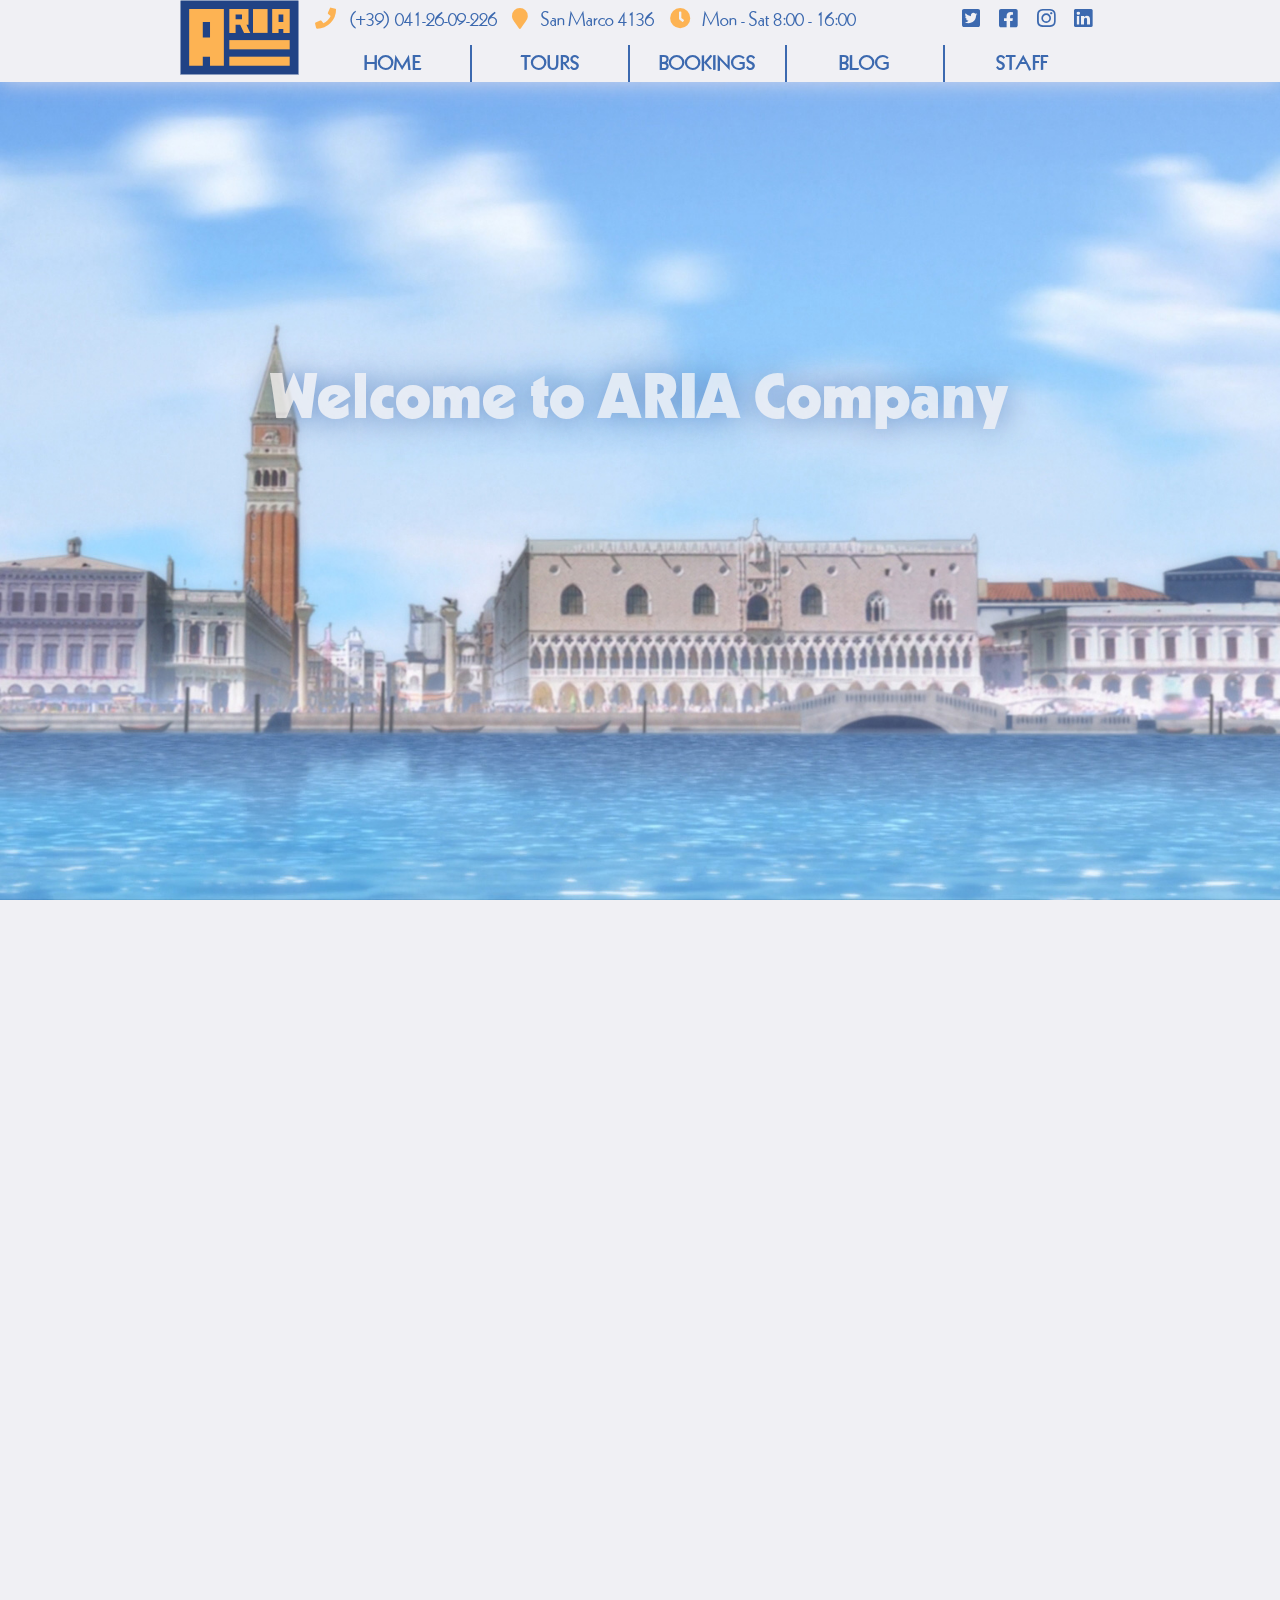
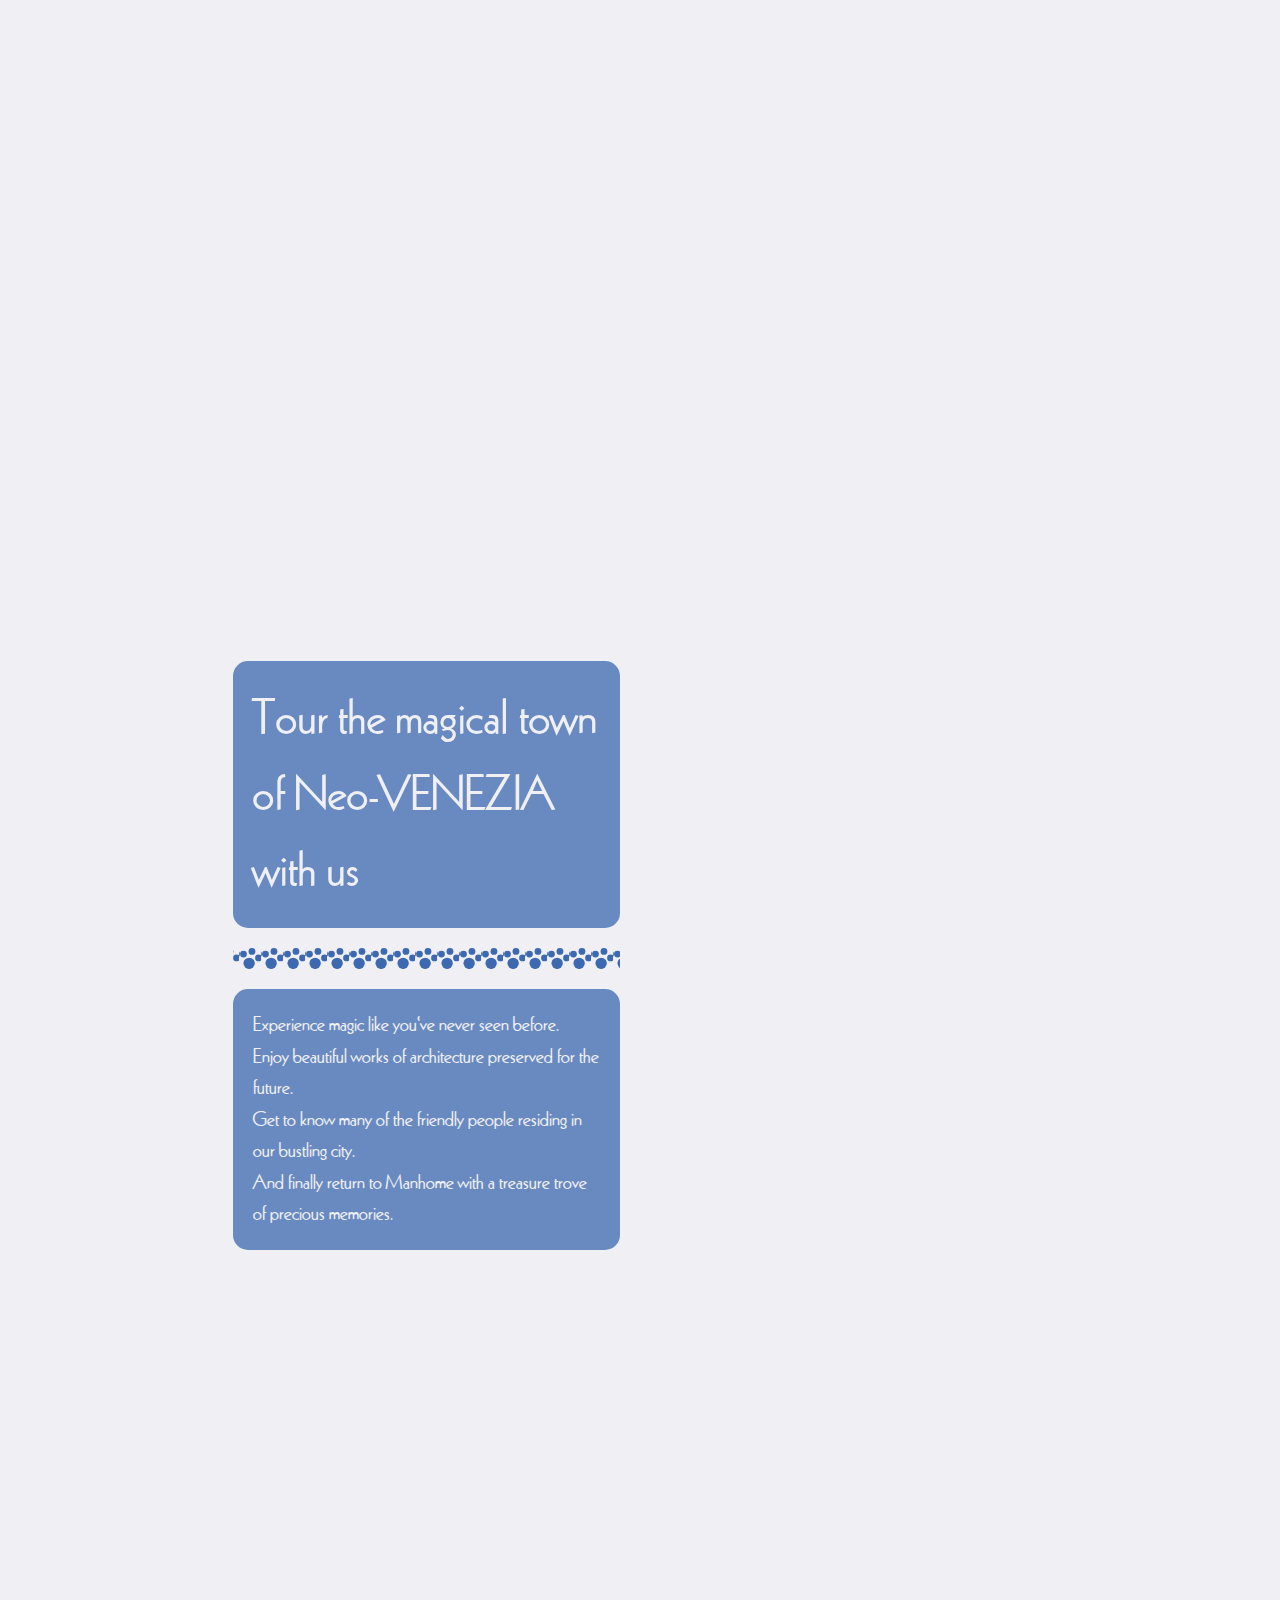
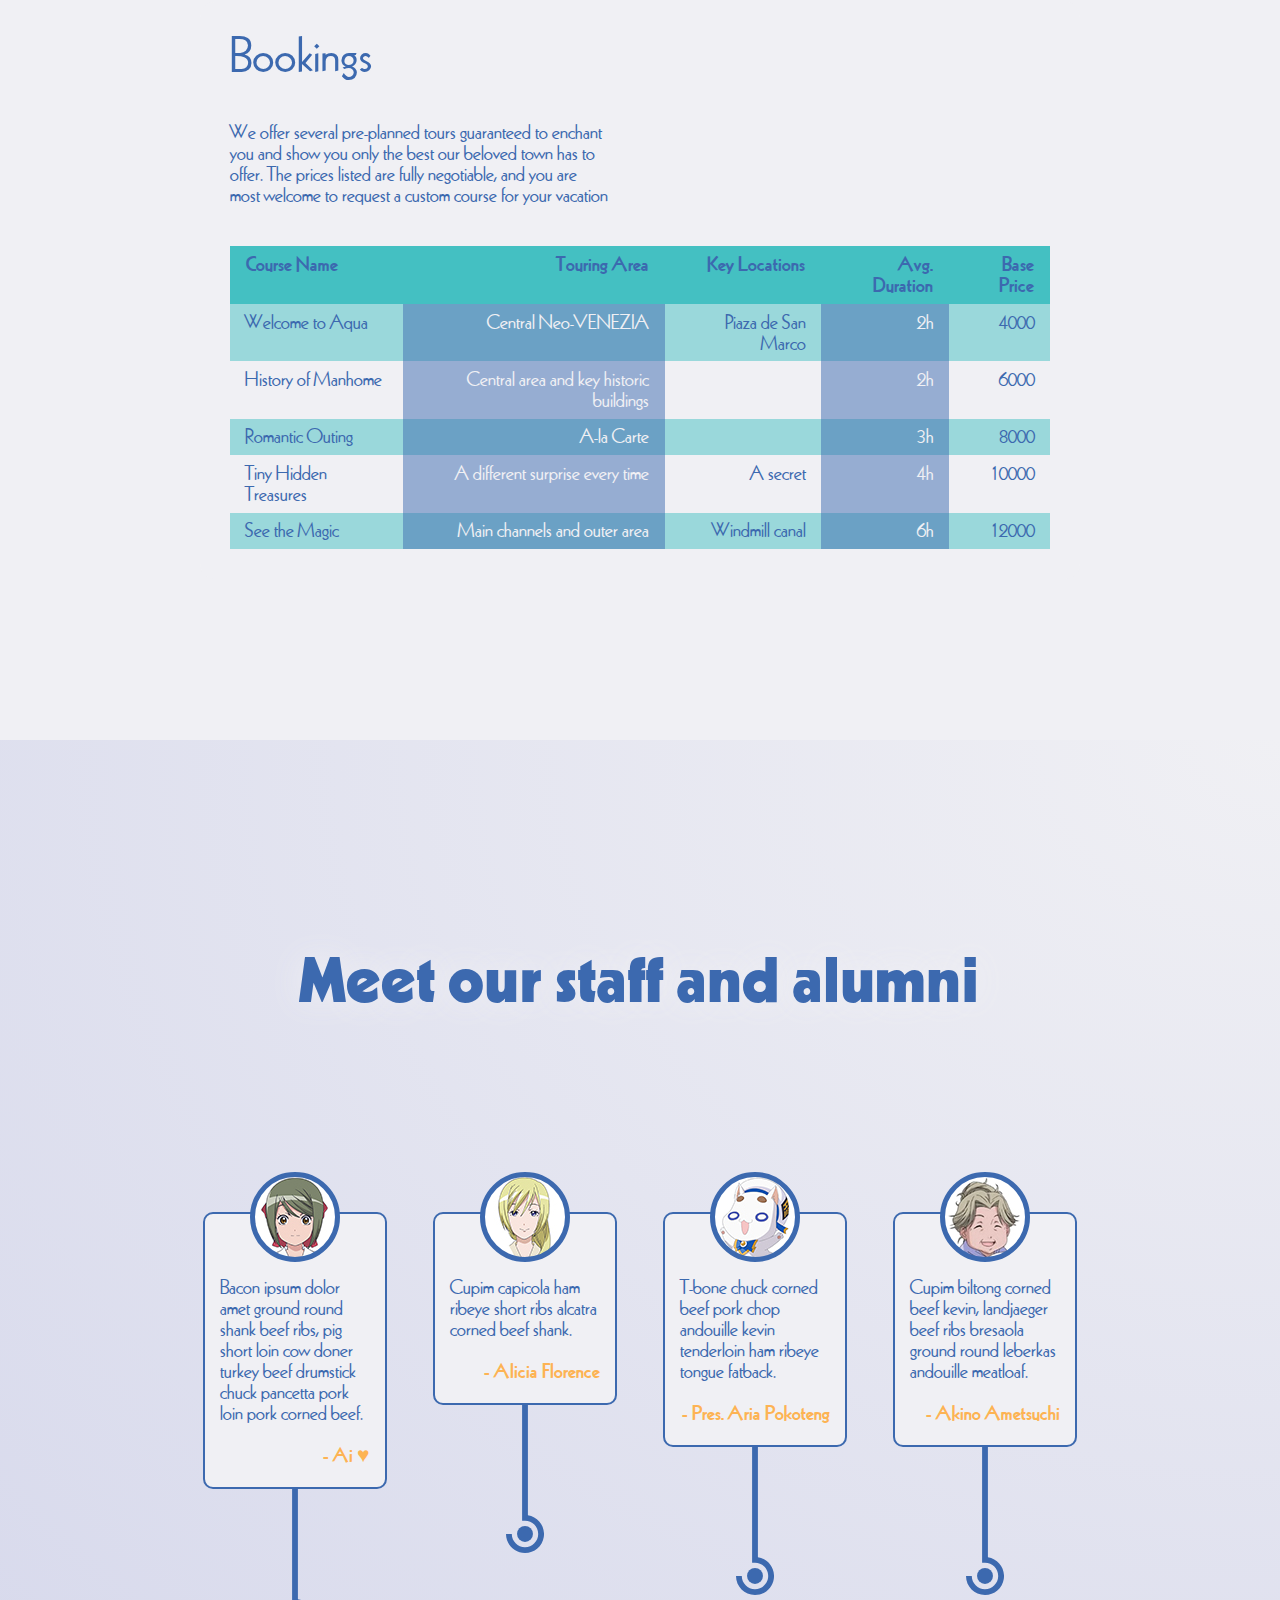
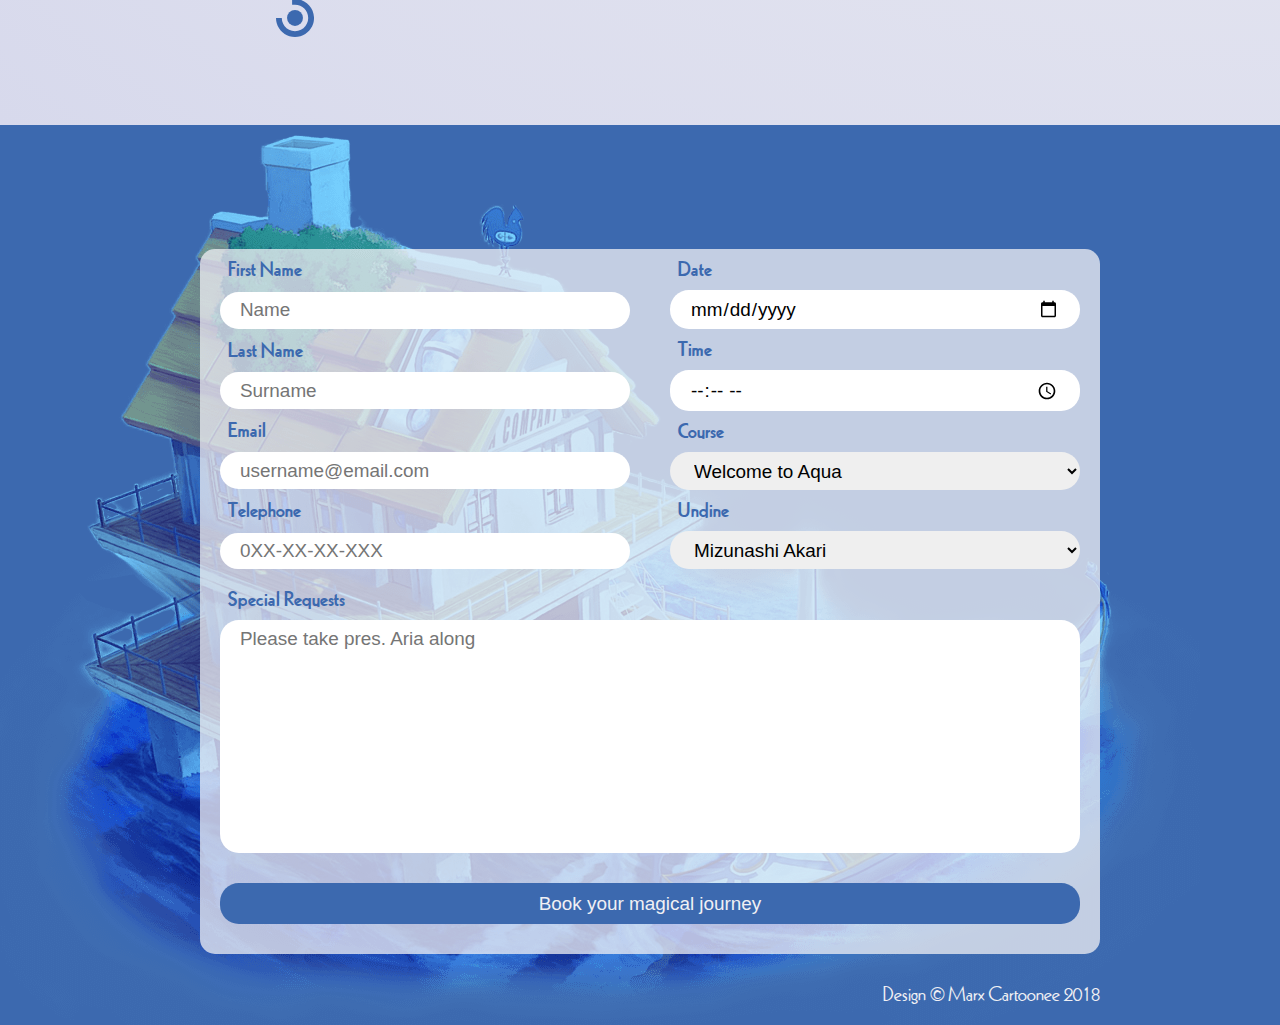
==== aria/index.html @ 09c6901d "Parcijalna implementacija domaceg na sajtu ARIA" ====
<!DOCTYPE html>
<html>
	<head>
		<meta charset="utf-8">
		<!-- IMPORTS -->
		<link rel="stylesheet" type="text/css" href="css/reset.css">
		<link rel="stylesheet" type="text/css" href="css/normalize.css">
		<link href="https://use.fontawesome.com/releases/v5.0.6/css/all.css" rel="stylesheet">
		<!-- END IMPORTS -->
		<link rel="stylesheet" type="text/css" href="css/style.css">
		<link rel="stylesheet" type="text/css" href="css/koch-original.css">
		<title>ARIA Company</title>
	</head>
	<body>
		<header>
			<div class="wrapper header-wrapper">
				<a href="#" class="logo"></a>
				<div class="wrapper nav-wrapper">
					<nav class="nav contact-nav">
						<ul>
							<li><a href="#"><i class="fas fa-phone"></i>(+39) 041-26-09-226</a></li>
							<li><a href="#"><i class="fas fa-map-marker"></i>San Marco 4136</a></li>
							<li><a href="#"><i class="fas fa-clock"></i>Mon - Sat 8:00 - 16:00</a></li>
						</ul>
					</nav>
					<ul class="socials">
						<li><a href="#"><i class="fab fa-twitter-square"></i></a></li>
						<li><a href="#"><i class="fab fa-facebook-square"></i></a></li>
						<li><a href="#"><i class="fab fa-instagram"></i></a></li>
						<li><a href="#"><i class="fab fa-linkedin"></i></a></li>
					</ul>
					<nav class="nav main-nav">
						<ul>
							<li><a href="#">Home</a></li>
							<li><a href="#">Tours</a></li>
							<li><a href="#">Bookings</a></li>
							<li><a href="#">Blog</a></li>
							<li><a href="#">Staff</a></li>
						</ul>
					</nav>
				</div>
			</div>
		</header>
		<section class="landing">
			<div class="wrapper">
				<h1>Welcome to ARIA Company</h1>
				<p></p>
			</div>
		</section>
		<section class="home">
			<div class="wrapper">
			</div>
		</section>
		<section class="tours">
			<div class="wrapper tours-wrapper">
				<h2 class="w w2">Tour the magical town of Neo-VENEZIA with us</h2>
				<hr class="w w2">
				<p class="w w2">Experience magic like you've never seen before.<br>Enjoy beautiful works of architecture preserved for the future.<br>Get to know many of the friendly people residing in our bustling city.<br>And finally return to Manhome with a treasure trove of precious memories.
			</div>
		</section>
		<!-- ZADATAK: TABELA -->
		<section class="bookings">
			<div class="wrapper bookings-wrapper">
				<div class="wrapper table-wrapper">
					<h2 class="w w1">Bookings</h2>
					<p class="w w2">
						We offer several pre-planned tours guaranteed to enchant you and show you only the best our beloved town has to offer. The prices listed are fully negotiable, and you are most welcome to request a custom course for your vacation
					</p>
					<table class="w w1">
						<thead>
							<tr>
								<th>
									Course Name
								</th>
								<th>
									Touring Area
								</th>
								<th>
									Key Locations
								</th>
								<th>
									Avg. Duration
								</th>
								<th>
									Base Price
								</th>
							</tr>
						</thead>
						<tbody>
							<tr>
								<td>
									Welcome to Aqua
								</td>
								<td>
									Central Neo-VENEZIA
								</td>
								<td>
									Piaza de San Marco
								</td>
								<td>
									2h
								</td>
								<td>
									4000
								</td>
							</tr>
							<tr>
								<td>
									History of Manhome
								</td>
								<td>
									Central area and key historic buildings
								</td>
								<td>
									
								</td>
								<td>
									2h
								</td>
								<td>
									6000
								</td>
							</tr>
							<tr>
								<td>
									Romantic Outing
								</td>
								<td>
									A-la Carte
								</td>
								<td>
									
								</td>
								<td>
									3h
								</td>
								<td>
									8000
								</td>
							</tr>
							<tr>
								<td>
									Tiny Hidden Treasures
								</td>
								<td>
									A different surprise every time
								</td>
								<td>
									A secret
								</td>
								<td>
									4h
								</td>
								<td>
									10000
								</td>
							</tr>
							<tr>
								<td>
									See the Magic
								</td>
								<td>
									Main channels and outer area
								</td>
								<td>
									Windmill canal
								</td>
								<td>
									6h
								</td>
								<td>
									12000
								</td>
							</tr>
						</tbody>
					</table>
				</div>
			</div>
		</section>
		<!-- END ZADATAK: TABELA -->
		<!-- ZADATAK: KRUG -->
		<section class="staff">
			<div class="wrapper staff-wrapper">
				<h1>Meet our staff and alumni</h1>
				<div class="staff">
					<div class="staffer" id="Ai-Chan"></div>
					<p>Bacon ipsum dolor amet ground round shank beef ribs, pig short loin cow doner turkey beef drumstick chuck pancetta pork loin pork corned beef.</p>
					<blockquote>- Ai ♥</blockquote>
				</div>
				<div class="staff">
					<div class="staffer" id="Alicia-San"></div>
					<p> Cupim capicola ham ribeye short ribs alcatra corned beef shank.</p>
					<blockquote>- Alicia Florence</blockquote>
				</div>
				<div class="staff">
					<div class="staffer" id="Pres-Aria"></div>
					<p>T-bone chuck corned beef pork chop andouille kevin tenderloin ham ribeye tongue fatback.</p>
					<blockquote>- Pres. Aria Pokoteng</blockquote>
				</div>
				<div class="staff">
					<div class="staffer" id="Grandma"></div>
					<p>Cupim biltong corned beef kevin, landjaeger beef ribs bresaola ground round leberkas andouille meatloaf.</p>
					<blockquote>- Akino Ametsuchi</blockquote>
				</div>
			</div>
		</section>
		<!-- END ZADATAK: KRUG -->
		<footer>
			<div class="wrapper footer-wrapper">
				<form class="w w1">
					<fieldset name="personal-info" class="info w w2">
						<label for="firstname">First Name</label>
						<input type="text" placeholder="Name" name="firstname" required>
						<label for="lastname">Last Name</label>
						<input type="text" placeholder="Surname" name="lastname" required>
						<label for="email">Email</label>
						<input type="email" placeholder="username@email.com" required>
						<label for="telephone">Telephone</label>
						<input type="tel" placeholder="0XX-XX-XX-XXX" name="telephone" required>
					</fieldset>

					<fieldset name="booking" class="booking w w2">
						<label for="date">Date</label>
						<input type="date" name="date" required>
						<label for="time">Time</label>
						<input type="time" name="time" required>
						<label for="course">Course</label>
						<select name="course">
							<option value="1">
								Welcome to Aqua
							</option>
							<option value="2">
								History of Manhome
							</option>
							<option value="3">
								Romantic Outing
							</option>
							<option value="4">
								Tiny Hidden Treasures
							</option>
							<option value="5">
								See the Magic
							</option>
						</select>
						<label for="undine">Undine</label>
						<select name="undine">
							<option value="prima-Akari">
								Mizunashi Akari
							</option>
							<option value="single-Ai">
								Ai
							</option>
						</select>
					</fieldset>

					<fieldset name="special-requests" class="special w w1">
						<label for="special-requests">Special Requests</label>
						<textarea name="special-requests" rows="10" placeholder="Please take pres. Aria along"></textarea>
					</fieldset>

					<fieldset name="submit" class="w w1">
						<input type="submit" value="Book your magical journey">
					</fieldset>
				</form>
				<span class="w w1">Design &copy; Marx Cartoonee 2018</span>
			</div>
		</footer>
	</body>
</html>
---- aria/css/style.css ----
/* Main colors #3C69AF #FDB353 */
/* Background colors #F0F0F4 #D7D9EC */
/* Additional colors #44C0C2 */

/* Globals */
html{
	min-height: 100%;
}

body {
	color: #3C69AF;
	background-color: #F0F0F4;
	font-family: 'Koch Original', sans-serif;
	font-weight: normal;
	font-size: 21px;
	height: 100%;
}

a {
	text-decoration: none;
	color: inherit;
}

a:hover {
	color: #FDB353;
}

h1, h2, h3 {
	display: block;
	font-family: 'Koch Original', sans-serif;
}

h1 {
	font-size: 3em;
	font-weight: 900;
	text-shadow: 0 0 1ex #F0F0F4;
}

h2 {
	font-size: 2.4em;
}

p {
	margin: 2em 0;
}

section {
	display: flex;
	align-items: center;
	height: 100vh;
	padding-top: 11ex;
	background-position: center center;
	background-repeat: no-repeat;
	background-attachment: fixed;
	background-size: cover;
}

.wrapper {
	box-sizing: border-box;
	max-width: 960px;
	margin: 0 auto;
	padding: 0 20px;
	display: flex;
	flex-wrap: wrap;
}
/* End Globals */

/* Grid */
.w {
	box-sizing: border-box;
	margin: 0 20px;
}

.w1 {
	width: calc(100% - 20px);
}

.w2 {
	width: calc(50% - 40px);
}
/* End Grid */

/* Header */
header {
	position: fixed;
	top: 0;
	width: 100%;
	background-color: #F0F0F4;
	box-shadow: 0 0 1em #D7D9EC;
	z-index: 3;
}

.header-wrapper {
	flex-wrap: nowrap;
}

.header-wrapper a.logo {
	display: block;
	width: 17%;
	margin-right: 2ex;
	background: url(../img/SVG/aria-logo.svg) 0 0 no-repeat;
	background-size: contain;
}

/*.header-wrapper a.logo img {
	height: 100%;
	width: auto;
}*/

/* Nav */
.nav-wrapper {
	align-items: flex-end;
	padding: 0;
}

.nav ul {
	display: flex;
	justify-content: space-between;
}

.nav ul li, ul.socials li {
	display: inline-block;
}

/* Contacts */
.contact-nav, .socials {
	margin-top: 1ex;
	font-size: 21px;
}

.contact-nav ul li {
	margin-right: 2ex;
}

.contact-nav ul li i {
	margin-right: 1ex;
	color: #FDB353;
}

.contact-nav ul li a {
	transition: color .2s;
}
/* Contacts */

/* Socials */
.socials {
	flex-grow: 2;
	text-align: right;
}

.socials li a {
	padding: 0 1ex;
	transition: color .2s;
}

.socials li a:hover {
	color: #FDB353;
}
/* End Socials */

/* Main Nav */
.main-nav {
	flex-basis: 100%;
	margin-top: 2ex;
}

.main-nav ul li {
	flex-basis: 20%;
	font-size: 21px;
	font-weight: bold;
	text-transform: uppercase;
	flex-basis: 20%;
	display: flex;
	align-items: center;
}

.main-nav ul li:not(:last-of-type) {
	border-right: 2px solid #3C69AF;
}

.main-nav ul li a {
	padding: 1ex 0;
	flex-basis: 100%;
	text-align: center;
	transition: letter-spacing .4s, background-color .4s;
}

.main-nav ul li a:hover {
	color: #3C69AF;
	background-color: #D7D9EC;
	letter-spacing: .25ex;
}
/* End Main Nav */
/* End Nav */
/* End Header */


/* Home/Landing */
section.landing, section.home {
	background-image: url('../img/neo-venezia-1.jpg');
}

section.home{
	background-image: url('../img/akari-3.png'), url('../img/neo-venezia-1.jpg');;
	background-size: auto 90%, cover;
	background-position: bottom right, center center;
}

section.landing h1 {
	margin-bottom: 5em;
	color: #F0F0F4;
	text-shadow: 0 0 1ex #3C69AF;
	opacity: .75;
}
/* End Home/Landing */

/* Tours */
section.tours {
	background-image: url('../img/akari-1.png'), url('../img/neo-venezia-2.jpg');
	background-size: auto 90%, cover;
	background-position: bottom right, center center;
}

.tours-wrapper {
	flex-direction: column;
}

section.tours h2, section.tours p {
	color: #F0F0F4;
	padding: 20px;
	background-color: #3C69AF;
	line-height: 1.5em;
	border-radius: 15px;
	opacity: 0.75;
}

section.tours h2 {
	margin-top: 2em;
}

section.tours hr {
	height: 1em;
	display: block;
	margin-top: 20px;
	margin-bottom: 20px;
	padding: 0 20px;
	border: none;
	background: url(../img/SVG/bullet.svg) center center repeat-x;
	background-size: contain;
}
/* End Tours */

/* Bookings */
section.bookings {
	background-image: url('../img/neo-venezia-3.jpg')
}

/* Zadatak: Tabela */
.table-wrapper {
	position: relative;
	margin: 0 20px;
}

.table-wrapper::before {
	content: '';
	width: 100%;
	max-width: 960px;
	height: 100%;
	padding: 10px 0;
	position: absolute;
	top: -10px;
	left: 0;
	background-color: #F0F0F4;
	border-radius: 15px;
	opacity: .75;
}

.table-wrapper h2, .table-wrapper table , .table-wrapper p{
	z-index: 2;
	text-align: left;
	margin: 20px 10px;
}

.table-wrapper table tr {
	position: relative;
	background-color: #F0F0F4;
}

.table-wrapper table thead tr {
	background-color: #44C0C2;
}

.table-wrapper table tr th {
	font-weight: bold;
}

.table-wrapper table tbody {
	background-color: #F0F0F4;
}

.table-wrapper table tbody tr:nth-child(odd) {
	background-color: rgba(68, 192, 194, 0.5);
}

.table-wrapper table tr th, .table-wrapper table tr td {
	text-align: left;
	padding: 1ex 2ex;
}

.table-wrapper table tbody tr td:not(:first-child), .table-wrapper table thead tr th:not(:first-child) {
	text-align: right;
}

.table-wrapper table tbody tr th:nth-child(even), .table-wrapper table tr td:nth-child(even) {
	background-color: rgba(60, 105, 175, 0.5);
	color: #F0F0F4;
}
/* End Zadatak: Tabela */
/* End Bookings */

/* Staff */
section.staff {
	background-image: radial-gradient(ellipse farthest-corner at top right, #F0F0F4, #D7D9EC);
	background-attachment: scroll;
	background-position: 0 0;
	background-size: contain;
	background-repeat: no-repeat;
	overflow: hidden;
}

/* Zadatak: Krug */
.staff-wrapper {
	height: 100%;
	justify-content: space-around;
	align-items: baseline;
}

.staff-wrapper h1 {
	flex-basis: 100%;
	text-align: center;
	margin-top: 2em;
	position: relative;
}

.staff-wrapper h1::before, .staff-wrapper h1::after {
	content: '';
	display: block;
	position: absolute;
	width: 200vw;
	height: 100px;
	left: -100vw;
	background: url(../img/stripes.png) 0 0 repeat-x;
	background-size: contain;
}

.staff-wrapper h1::before {
	top: -1.75em;
}

.staff-wrapper h1::after {
	bottom: -1.75em;
}

.staff-wrapper .staff{
	flex-basis: 20%;
	box-sizing: border-box;
	padding: 3em 2ex 1em;
	background-color: #F0F0F4;
	border: 2px solid #3C69AF;
	border-radius: 10px;
	position: relative;
	top: -40px;
}

.staff-wrapper .staff::before {
	content: '';
	display: block;
	background: url(../img/SVG/symbol.svg) center center no-repeat;
	position: absolute;
	height: 150px;
	width: 50px;
	left: 0;
	right: 0;
	bottom: -150px;
	margin: 0 auto;
}

.staff-wrapper .staff p {
	margin: 0;
}

.staff-wrapper .staff .staffer {
	width: 80px;
	height: 80px;
	border: 5px solid #3C69AF;
	border-radius: 50%;
	background-color: #3C69AF;
	background-position: center middle;
	background-repeat: no-repeat;
	margin: 0 auto;
	position: absolute;
	top: -42.5px;
	right: 0;
	left: 0;
	transition: border-radius .2s;
}

.staff-wrapper .staff .staffer#Ai-Chan{
	background-image: url(../img/commenter-1.jpg)
}

.staff-wrapper .staff .staffer#Alicia-San{
	background-image: url(../img/commenter-2.jpg)
}

.staff-wrapper .staff .staffer#Pres-Aria{
	background-image: url(../img/commenter-3.jpg)
}

.staff-wrapper .staff .staffer#Grandma{
	background-image: url(../img/commenter-4.jpg)
}

.staff-wrapper .staff .staffer:hover {
	border-radius: 15%;
}

.staff-wrapper .staff blockquote {
	text-align: right;
	font-weight: bold;
	color: #FDB353;
	margin-top: 1em;
}
/* End Zadatak: Krug */
/* End Staff */

footer {
	height: 100vh;
	background: #3C69AF url(../img/aria-company.png) left center no-repeat;
	position: relative;
	background-blend-mode: overlay;
	overflow: hidden;
}

.footer-wrapper {
	height: 100%;
	justify-content: flex-end;
	flex-direction: column;
	align-items: center;
}

.footer-wrapper form {
	position: relative;
	display: flex;
	flex-direction: row;
	flex-wrap: wrap;
	justify-content: space-between;
	box-sizing: border-box;
}

.footer-wrapper form::before {
	content: '';
	width: 100%;
	max-width: 960px;
	height: 100%;
	padding: 10px 0;
	position: absolute;
	top: -10px;
	left: 0;
	background-color: #F0F0F4;
	border-radius: 15px;
	opacity: .75;
}

.footer-wrapper form fieldset {
	display: flex;
	flex-direction: column;
	justify-content: space-between;
	padding: 0;
	margin-bottom: 10px;
	z-index: 1;
}

.footer-wrapper form label {
	font-weight: bold;
	text-indent: 1ex;
}

.footer-wrapper form input, .footer-wrapper form select, .footer-wrapper form textarea {;
	margin-top: 10px;
	margin-bottom: 10px;
	padding: .4em 2ex;
	border: none;
	border-radius: 1em;
	font-family: Arial, sans-serif;
	font-size: .9em;
	resize: none;
}

.footer-wrapper form input[type="submit"] {
	color: #F0F0F4;
	background-color: #3C69AF;
	padding: 1ex 0;
	transition: letter-spacing .4s;
}

.footer-wrapper form input[type="submit"]:hover {
	letter-spacing: .25ex;
	cursor: pointer;
}

.footer-wrapper span {
	color: #F0F0F4;
	margin: 40px 0 20px;
	text-align: right;
}
---- aria/css/koch-original.css ----
@font-face {
	font-family: 'Koch Original';
	src: url(../res/KochOriginal-Regular.ttf);
	font-weight: normal;
}

@font-face {
	font-family: 'Koch Original';
	src: url(../res/KochOriginal-Bold.ttf);
	font-weight: bold;
}

@font-face {
	font-family: 'Koch Original';
	src: url(../res/KochOriginalLight-Regular.ttf);
	font-weight: 100;
}

@font-face {
	font-family: 'Koch Original';
	src: url(../res/KochOriginalHeavy-Regular.ttf);
	font-weight: 900;
}

@font-face {
	font-family: 'Koch Original Condensed';
	src: url(../res/KochOriginalCond-Regular.ttf);
	font-weight: normal;
}

@font-face {
	font-family: 'Koch Original Condensed';
	src: url(../res/KochOriginalCond-Bold.ttf);
	font-weight: bold;
}

@font-face {
	font-family: 'Koch Modern';
	src: url(../res/KochModern-Regular.ttf);
	font-weight: normal;
}

@font-face {
	font-family: 'Koch Modern';
	src: url(../res/KochModern-Bold.ttf);
	font-weight: bold;
}
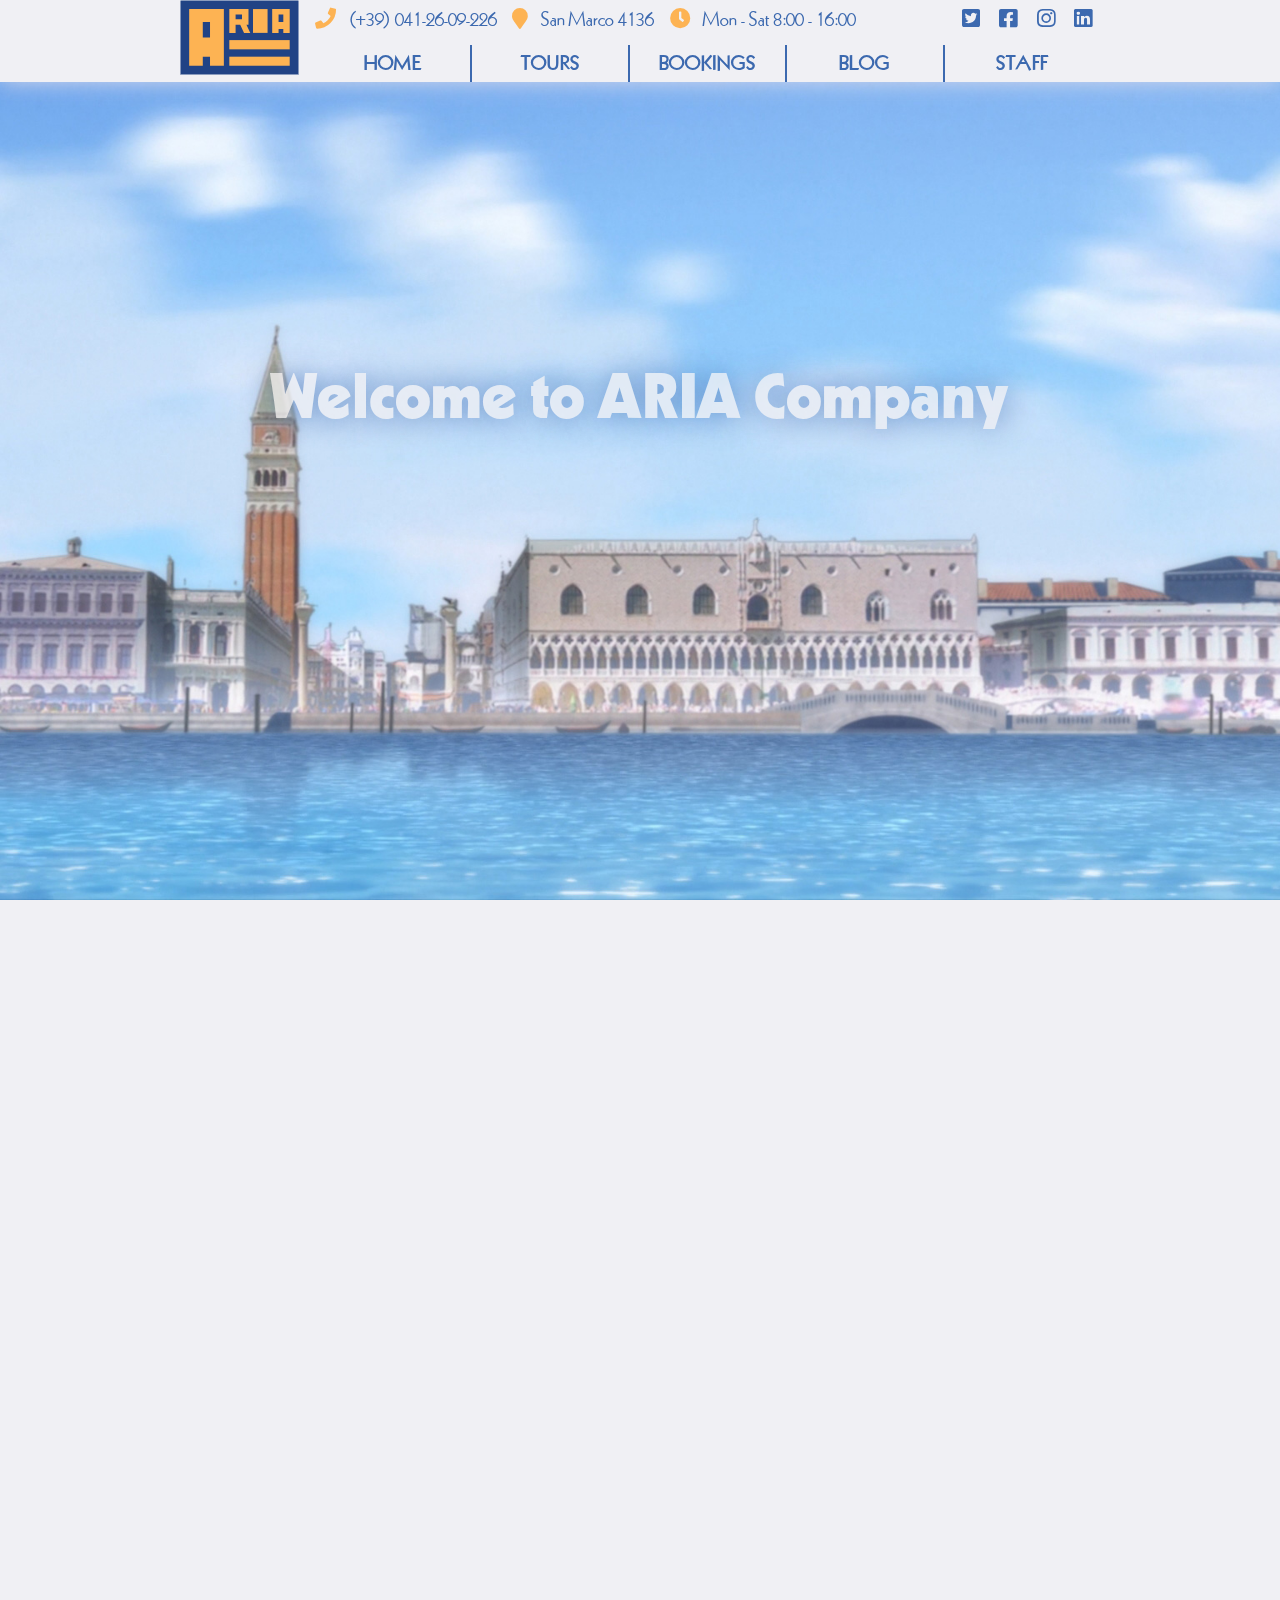
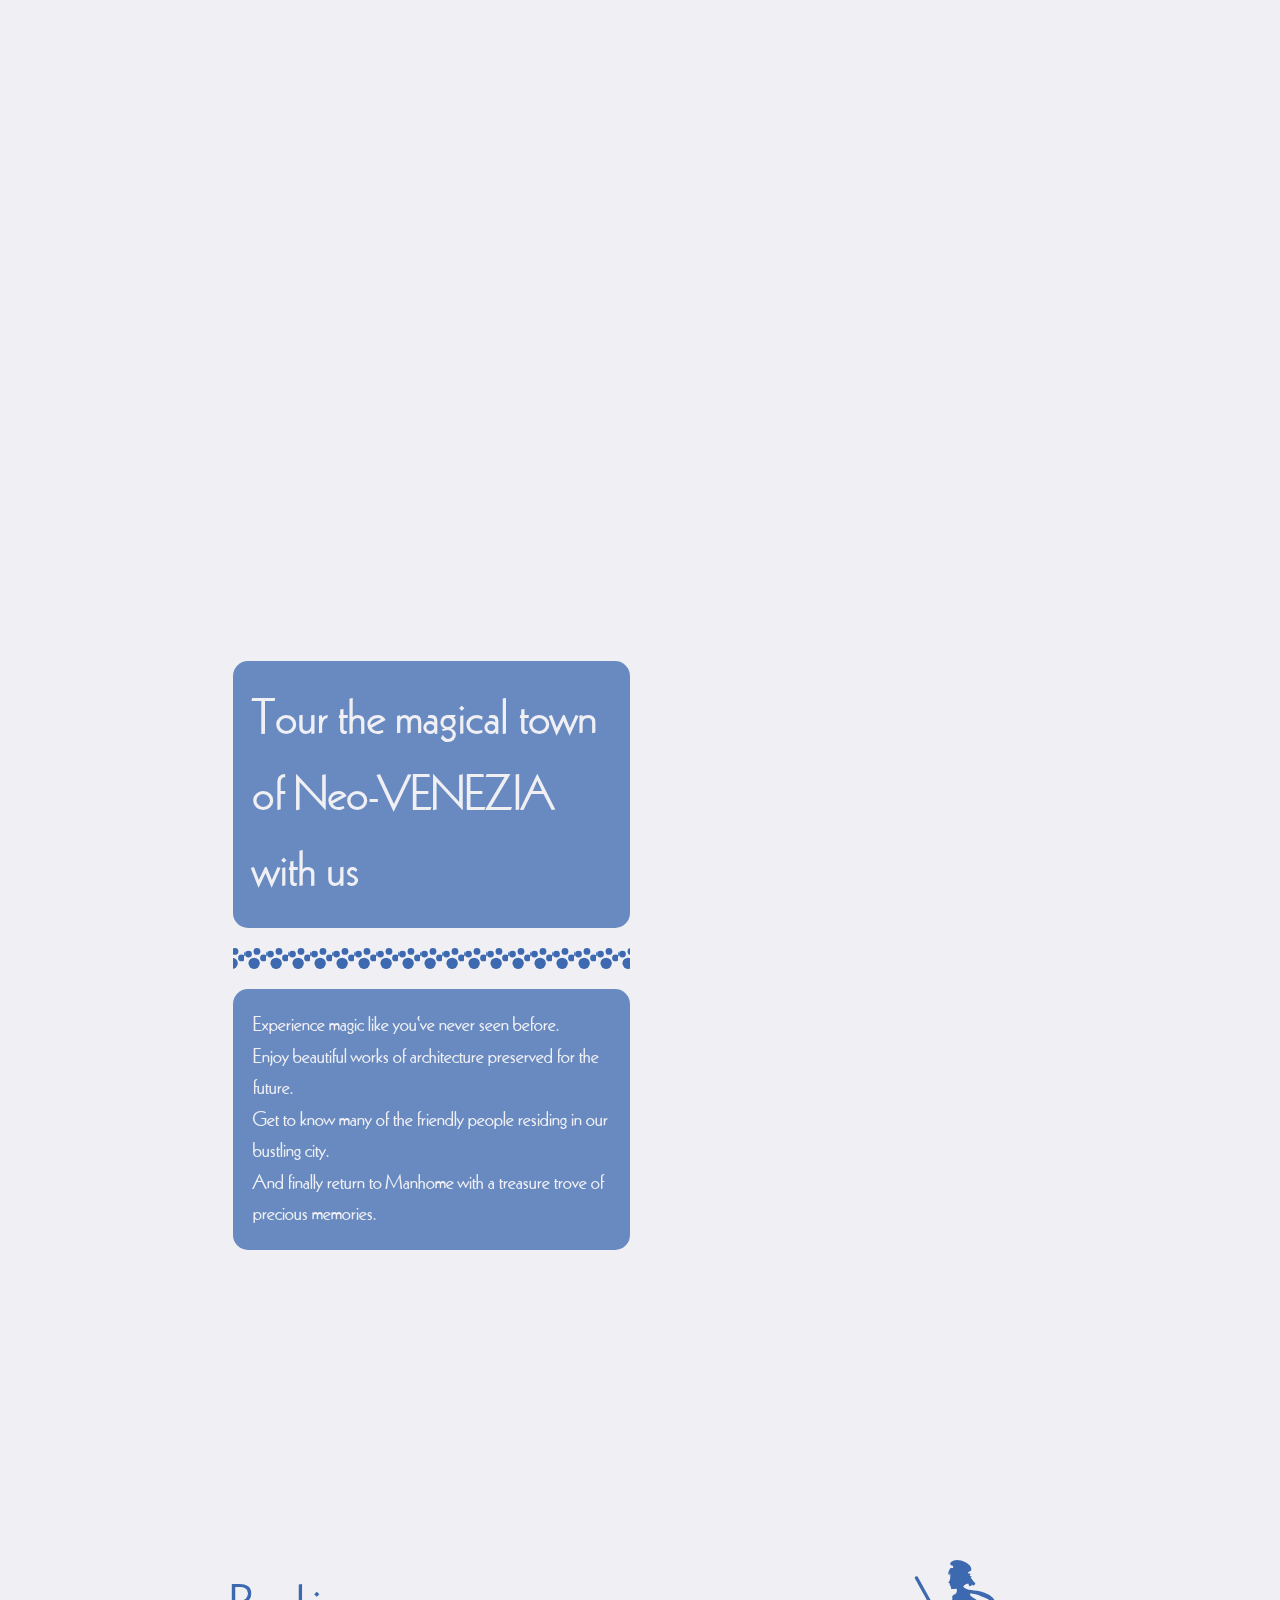
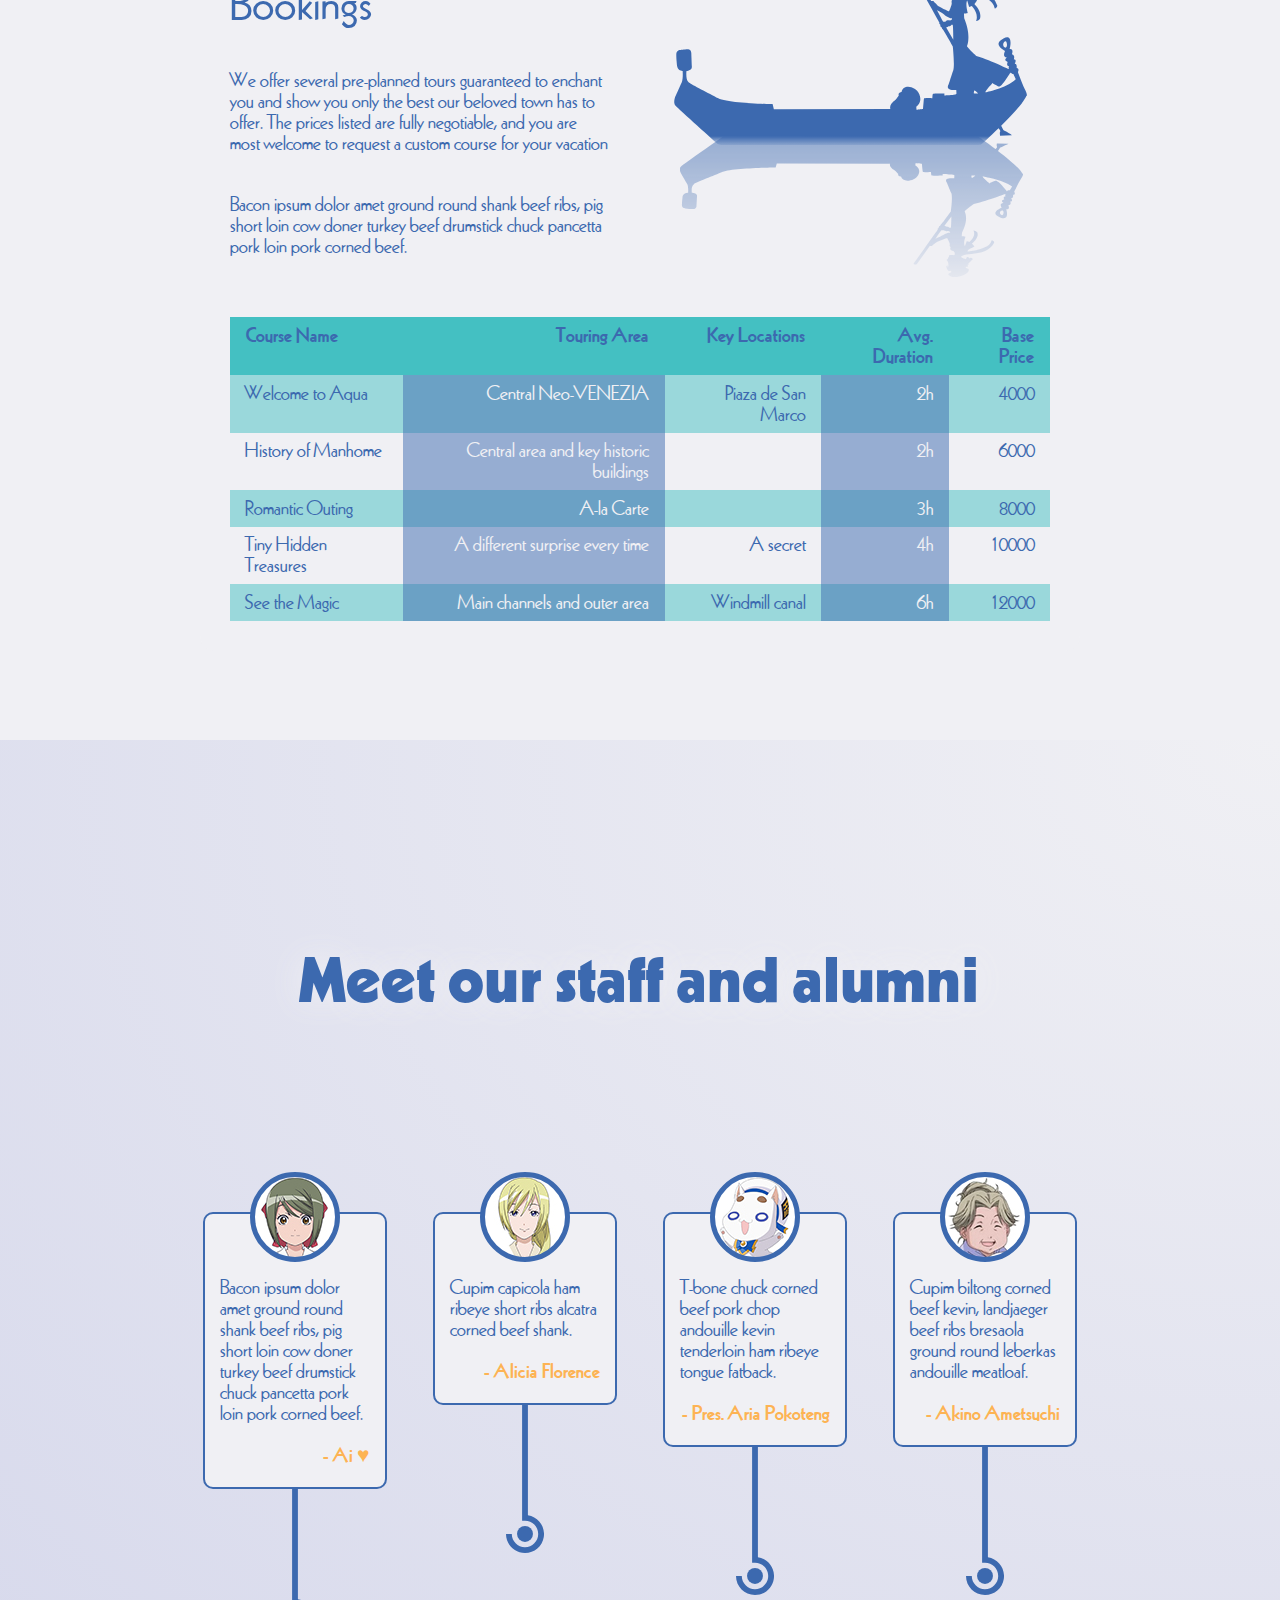
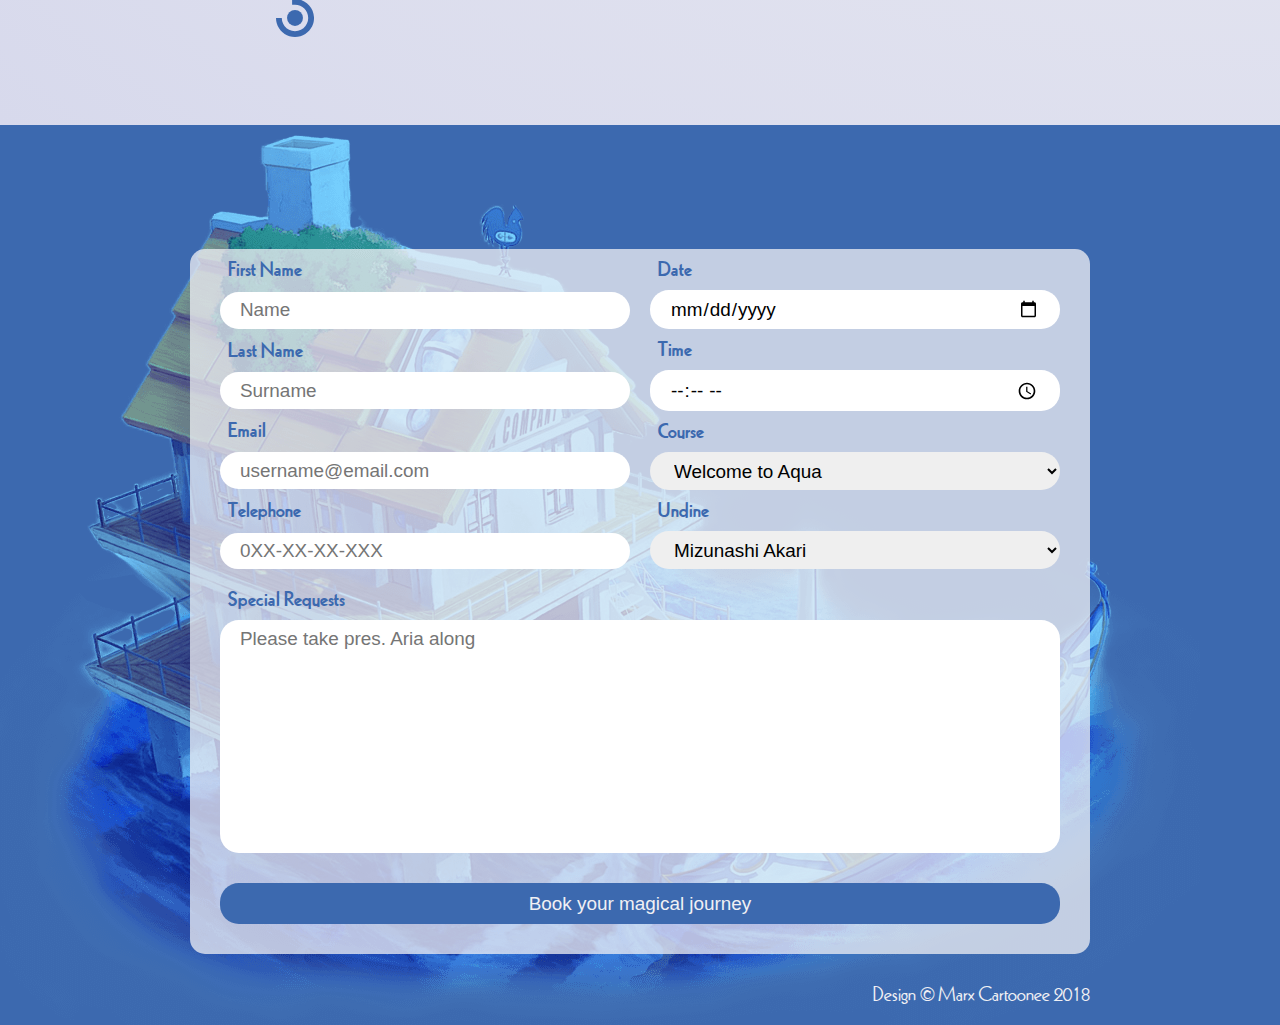
==== commit b78ce19a: "Kompletna implementacija domaceg na sajtu ARIA" ====
--- a/aria/index.html
+++ b/aria/index.html
@@ -62,10 +62,16 @@
 		<section class="bookings">
 			<div class="wrapper bookings-wrapper">
 				<div class="wrapper table-wrapper">
-					<h2 class="w w1">Bookings</h2>
-					<p class="w w2">
-						We offer several pre-planned tours guaranteed to enchant you and show you only the best our beloved town has to offer. The prices listed are fully negotiable, and you are most welcome to request a custom course for your vacation
-					</p>
+					<div class="not-table w w2">
+						<h2 class="w w1">Bookings</h2>
+						<p class="w w1">
+							We offer several pre-planned tours guaranteed to enchant you and show you only the best our beloved town has to offer. The prices listed are fully negotiable, and you are most welcome to request a custom course for your vacation
+						</p>
+						<p class="w w1">
+							Bacon ipsum dolor amet ground round shank beef ribs, pig short loin cow doner turkey beef drumstick chuck pancetta pork loin pork corned beef.
+						</p>
+					</div>
+					<div class="img w w2"></div>
 					<table class="w w1">
 						<thead>
 							<tr>
--- a/aria/css/style.css
+++ b/aria/css/style.css
@@ -68,7 +68,7 @@
 /* Grid */
 .w {
 	box-sizing: border-box;
-	margin: 0 20px;
+	margin: 0 10px;
 }
 
 .w1 {
@@ -76,7 +76,7 @@
 }
 
 .w2 {
-	width: calc(50% - 40px);
+	width: calc(50% - 20px);
 }
 /* End Grid */
 
@@ -259,6 +259,7 @@
 .table-wrapper {
 	position: relative;
 	margin: 0 20px;
+	flex-direction: row;
 }
 
 .table-wrapper::before {
@@ -275,10 +276,31 @@
 	opacity: .75;
 }
 
-.table-wrapper h2, .table-wrapper table , .table-wrapper p{
+.table-wrapper > * {
 	z-index: 2;
+}
+
+.table-wrapper table, .table-wrapper div {
 	text-align: left;
 	margin: 20px 10px;
+}
+
+.table-wrapper p, .table-wrapper h2{
+	margin: 20px 0;
+}
+
+.table-wrapper .not-table {
+	display: flex;
+	flex-direction: column;
+	justify-content: flex-start;
+}
+
+.table-wrapper div.img {
+	mask-image: url(../img/SVG/gondola.svg);
+	mask-repeat: no-repeat;
+	mask-size: contain;
+	mask-position: center center;
+	background-color: #3C69AF;
 }
 
 .table-wrapper table tr {
@@ -456,6 +478,7 @@
 	flex-wrap: wrap;
 	justify-content: space-between;
 	box-sizing: border-box;
+	padding: 0 20px;
 }
 
 .footer-wrapper form::before {
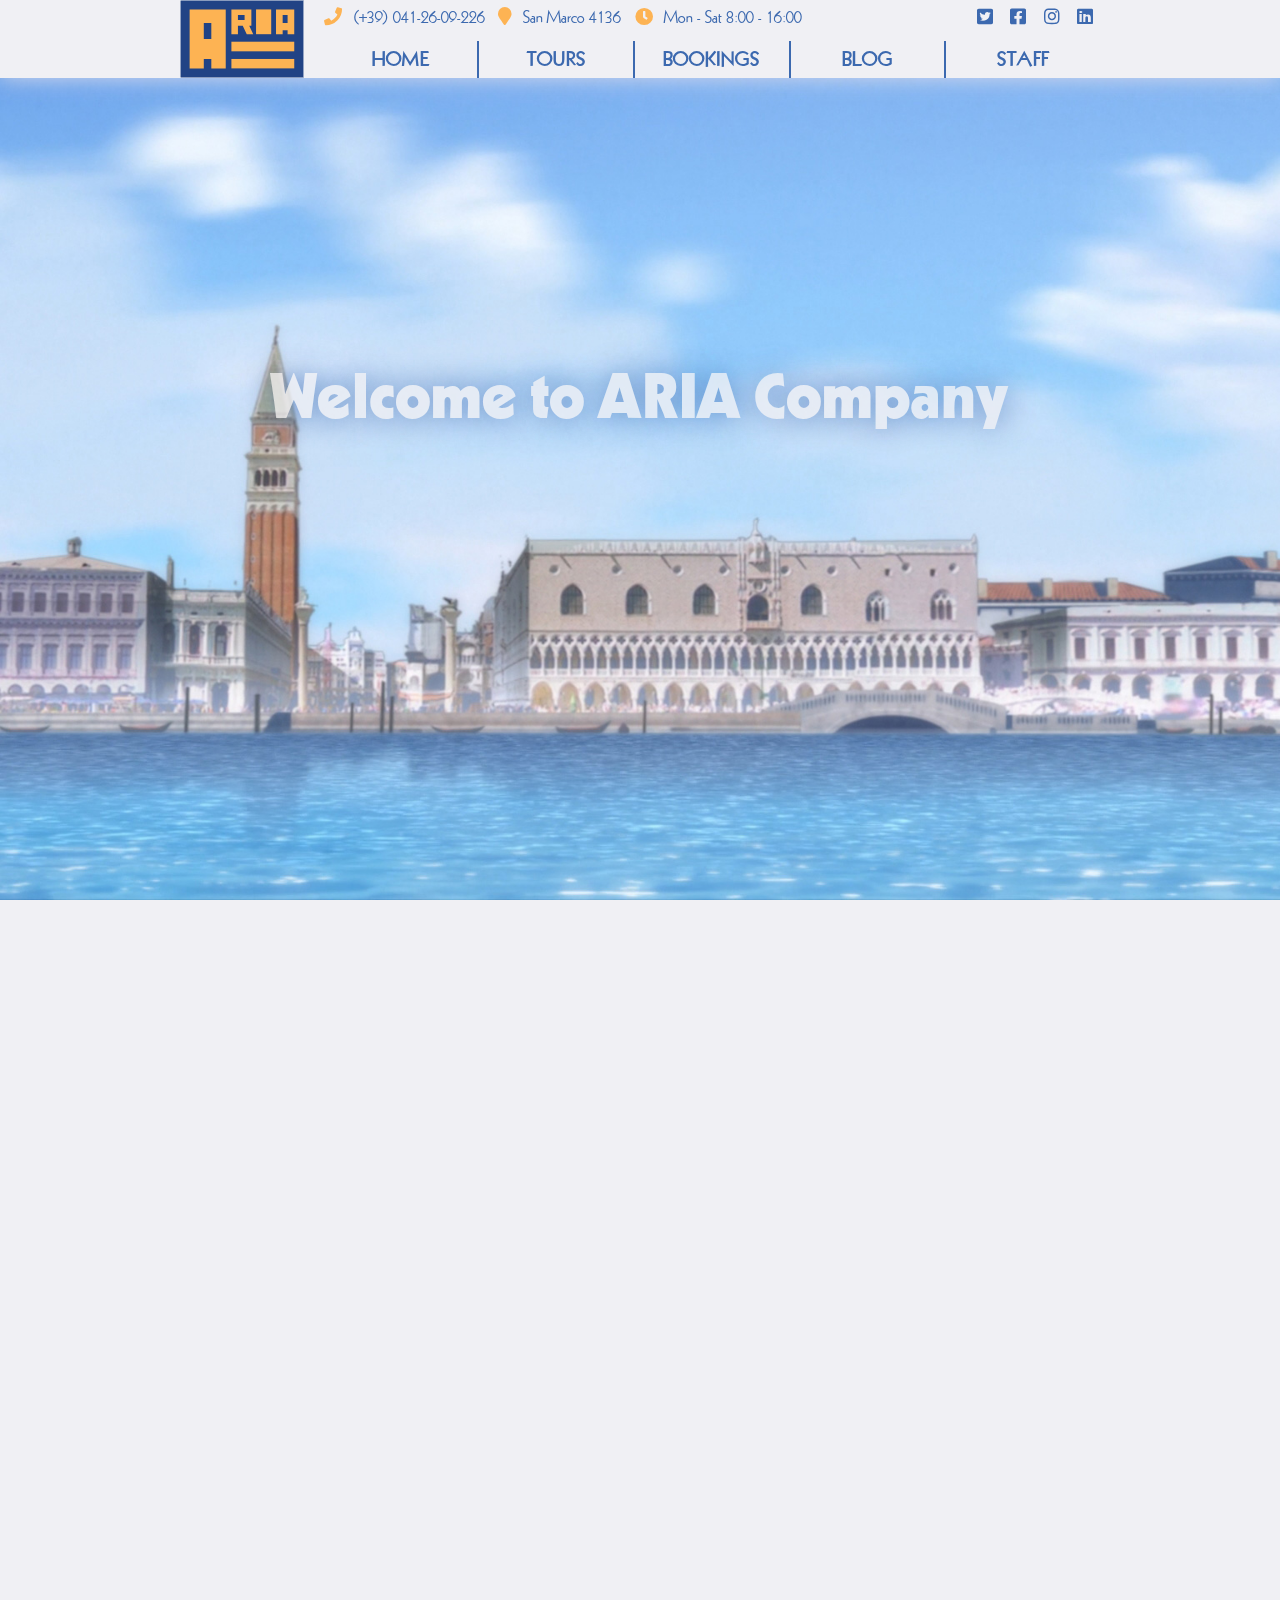
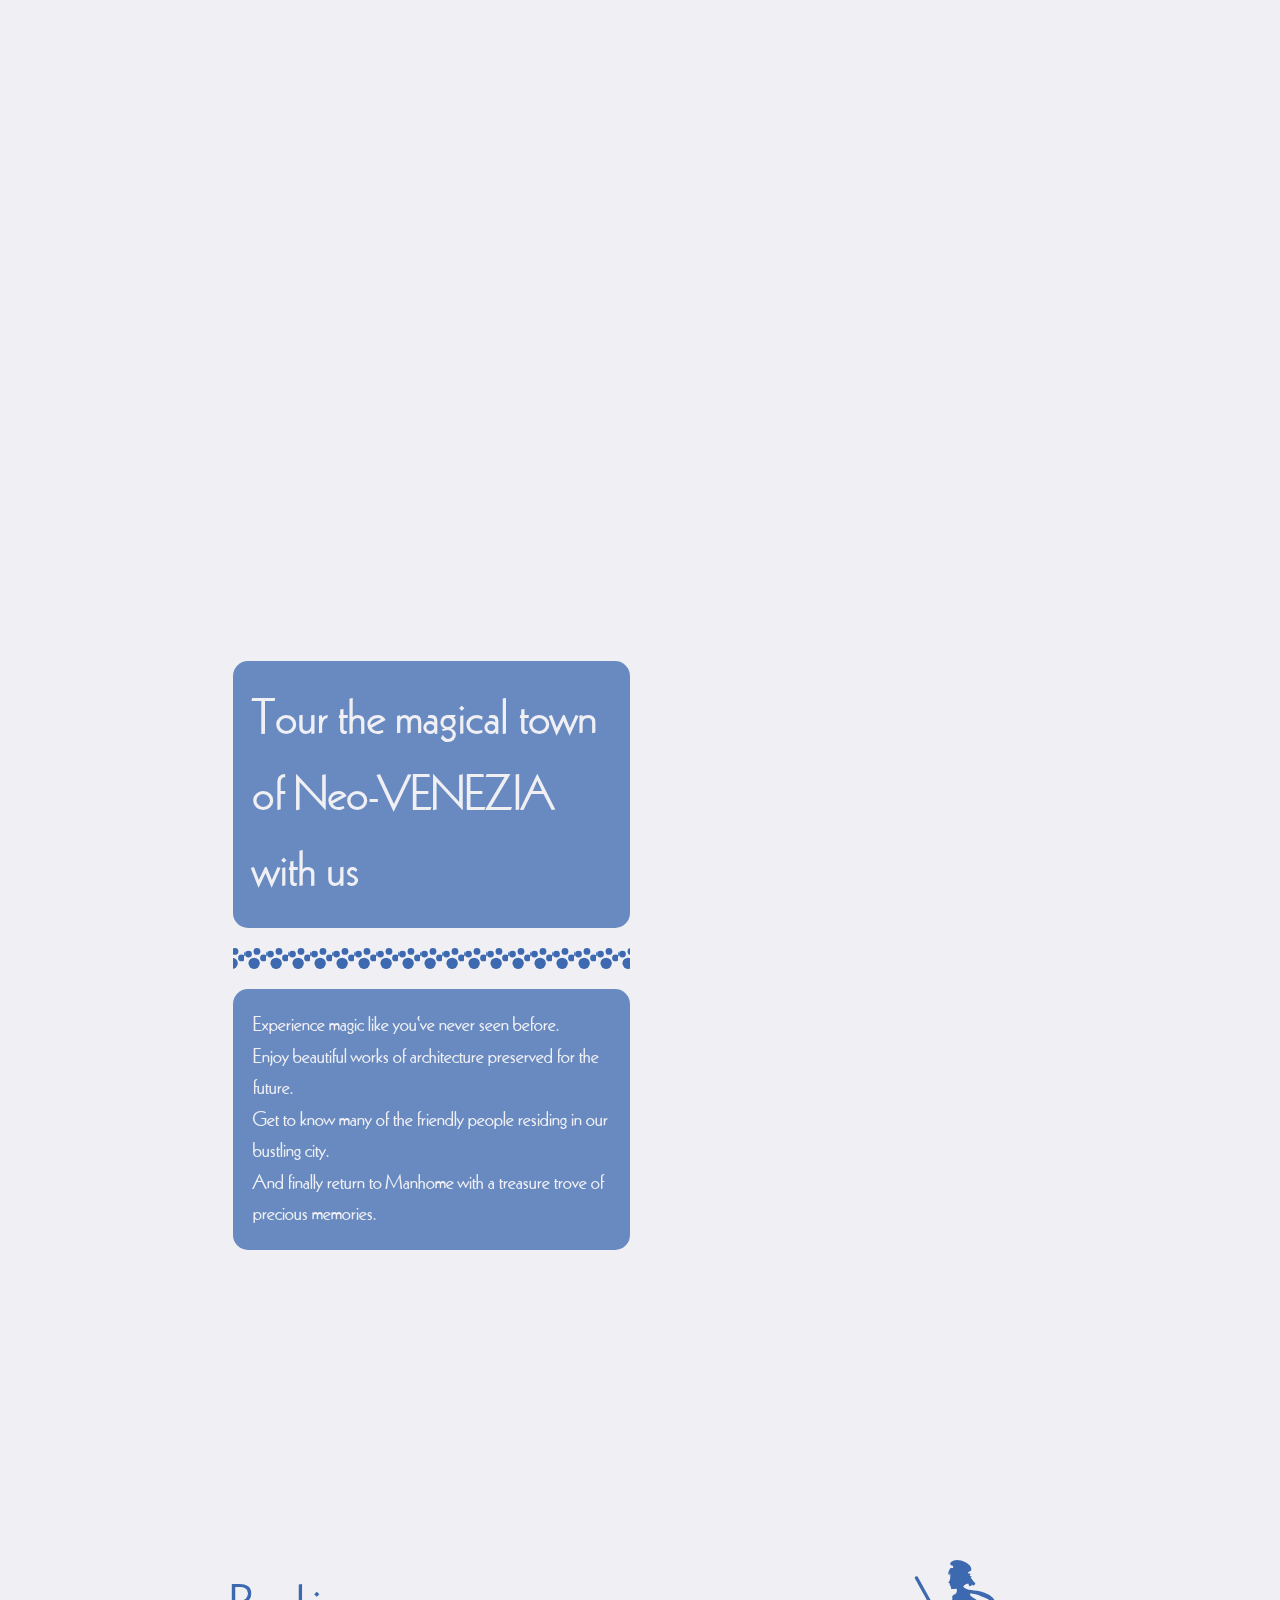
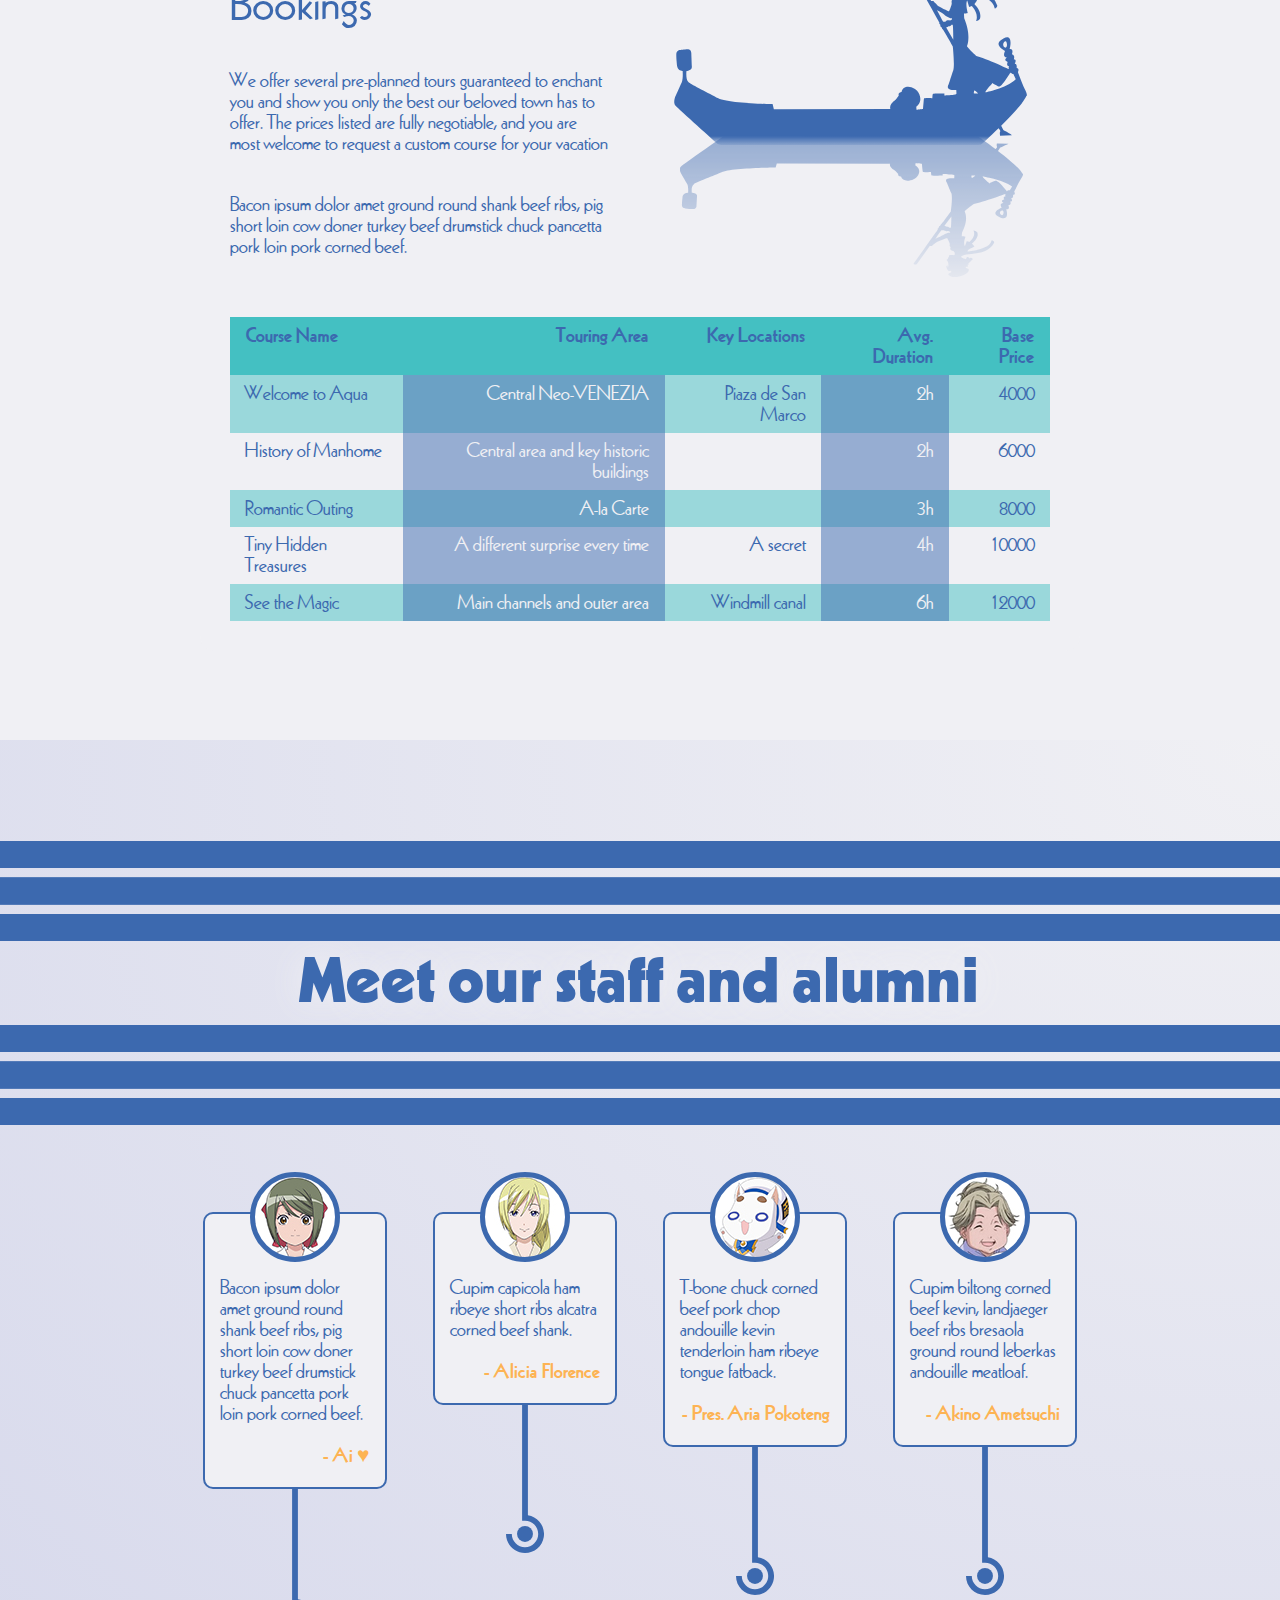
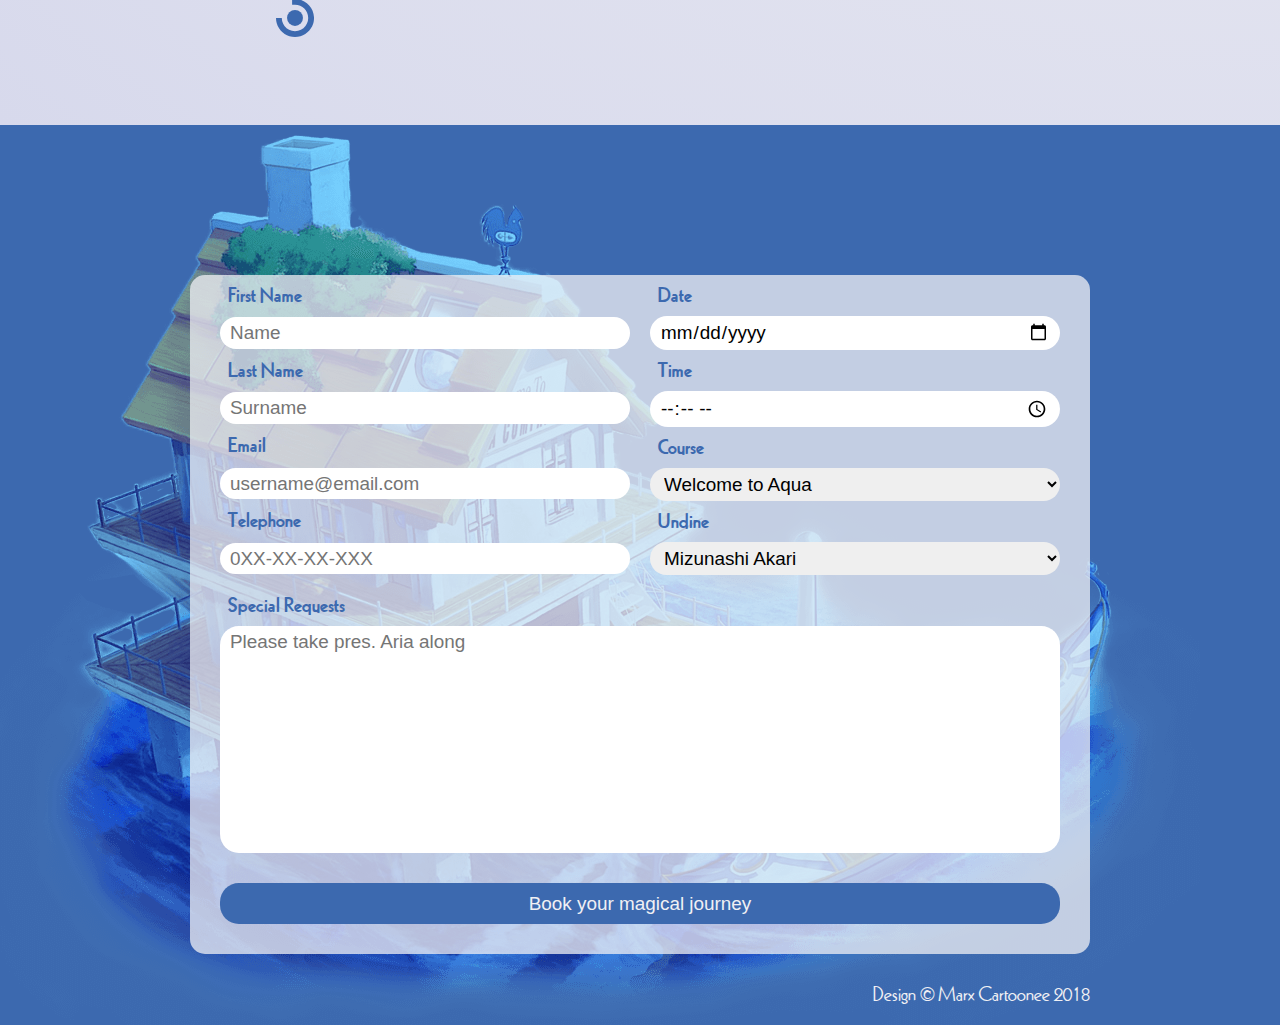
==== commit 22aac764: "Ispravke za ekrane manjih rezolucija" ====
--- a/aria/index.html
+++ b/aria/index.html
@@ -213,7 +213,7 @@
 		<!-- END ZADATAK: KRUG -->
 		<footer>
 			<div class="wrapper footer-wrapper">
-				<form class="w w1">
+				<form class="w w1" action="book.php" method="POST">
 					<fieldset name="personal-info" class="info w w2">
 						<label for="firstname">First Name</label>
 						<input type="text" placeholder="Name" name="firstname" required>
--- a/aria/css/style.css
+++ b/aria/css/style.css
@@ -125,7 +125,7 @@
 /* Contacts */
 .contact-nav, .socials {
 	margin-top: 1ex;
-	font-size: 21px;
+	font-size: 18px;
 }
 
 .contact-nav ul li {
@@ -512,7 +512,7 @@
 .footer-wrapper form input, .footer-wrapper form select, .footer-wrapper form textarea {;
 	margin-top: 10px;
 	margin-bottom: 10px;
-	padding: .4em 2ex;
+	padding: 5px 10px;
 	border: none;
 	border-radius: 1em;
 	font-family: Arial, sans-serif;
